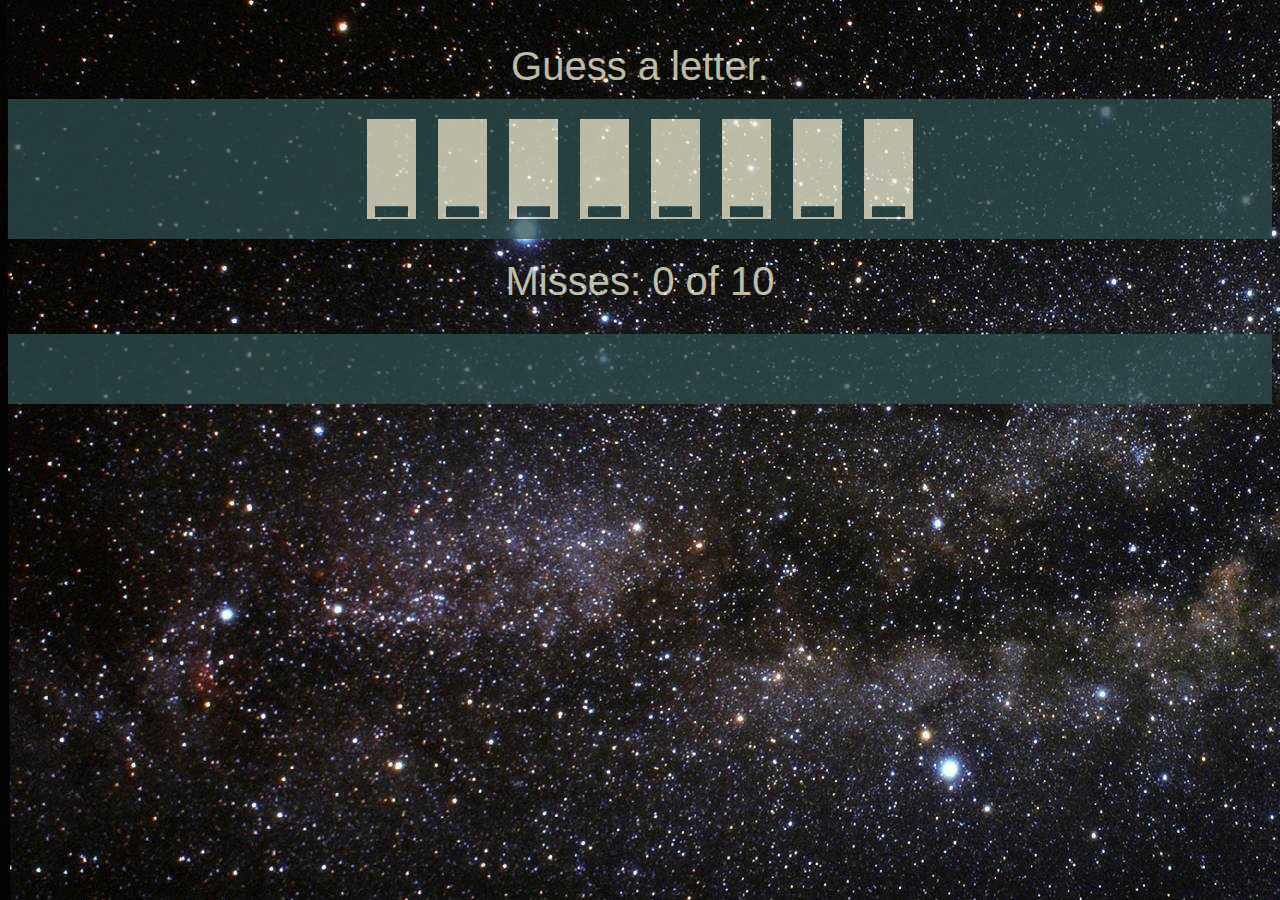
==== index.html @ 8ef3cc15 "Font change" ====
<!DOCTYPE html>
<html>
<head>
    <meta charset="utf-8" />
    <meta http-equiv="X-UA-Compatible" content="IE=edge">
    <title>Page Title</title>
    <meta name="viewport" content="width=device-width, initial-scale=1">
    <link rel="stylesheet" type="text/css" media="screen" href="assets/css/style.css" />
    <link href="https://fonts.googleapis.com/css?family=Monoton" rel="stylesheet">
    <link href="https://fonts.googleapis.com/css?family=Righteous" rel="stylesheet">

</head>
<body>
<div id="dialogueView"></div>
<div id="wordView"></div>
<div id="defView"></div>
<div id="missView"></div>
<div id="guessListView"></div>
<div id="reset-box"></div>
    
</body>
<script src="assets/javascript/game.js"></script>

</html>
---- assets/css/style.css ----
body {
    text-align: center;
    background-image: url(../images/background.jpg);
    padding-top: 2%;
}

#wordView {
    font-family: 'Righteous', cursive;
    font-size: 80px;
    background-color: darkslategray;
    color: darkslategray;
    padding: 20px;
    opacity: .75;
    margin-bottom: 10px;
}

#defView {
    font-family: 'Franklin Gothic Medium', 'Arial Narrow', Arial, sans-serif;
    width: 50%;
    margin: -10px auto auto;    
}

#def {
    background-color: beige;
    color: darkslategray;
    opacity: .75;
    padding: 20px;
    border-bottom-right-radius: 15px; 
    border-bottom-left-radius: 15px;
}

#dialogueView, 
#missView, 
#guessListView {
    font-family: 'Franklin Gothic Medium', 'Arial Narrow', Arial, sans-serif;
    padding: 10px;
    font-size: 40px;
    color: beige;
    opacity: .75;
}

input {
    margin-top: 40px;
    padding: 15px;
    color: beige;
    background-color: darkslategray;
    border-color: 1px;
    border-radius: 10px;
    font-family: 'Franklin Gothic Medium', 'Arial Narrow', Arial, sans-serif;
    opacity: .75;
    font-size: 20px;
}

#guessListView {
    background-color: darkslategray;
    vertical-align: middle;
    height: 50px;
}

#missView {
    margin: 20px;
}
 span {
     background-color: beige;
 }

 #guessList {
     font-size: 30px;
 }
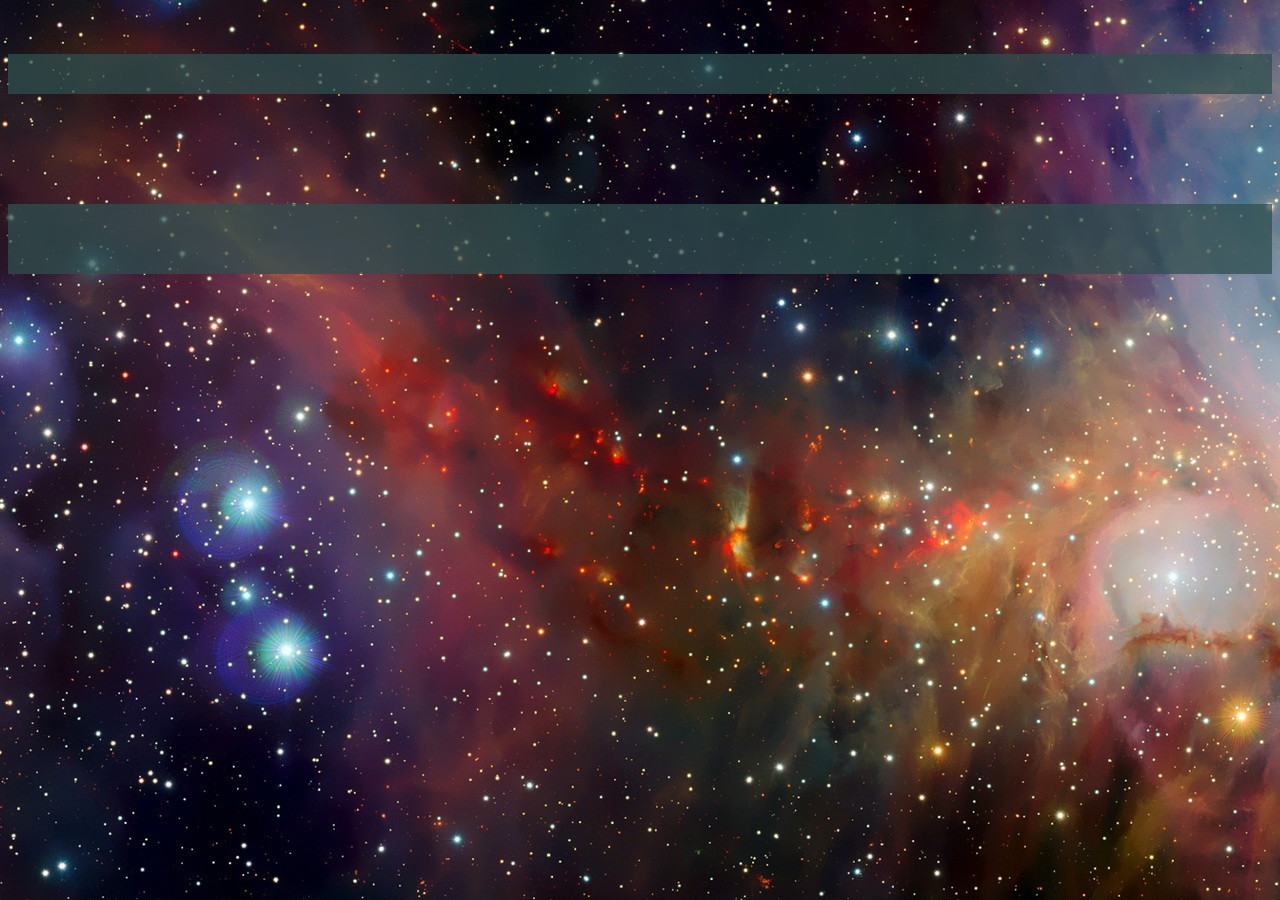
==== commit 19a92965: "Added images" ====
--- a/index.html
+++ b/index.html
@@ -1,23 +1,26 @@
 <!DOCTYPE html>
 <html>
+
 <head>
     <meta charset="utf-8" />
     <meta http-equiv="X-UA-Compatible" content="IE=edge">
-    <title>Page Title</title>
+    <title>Search for Meaning</title>
     <meta name="viewport" content="width=device-width, initial-scale=1">
     <link rel="stylesheet" type="text/css" media="screen" href="assets/css/style.css" />
     <link href="https://fonts.googleapis.com/css?family=Monoton" rel="stylesheet">
     <link href="https://fonts.googleapis.com/css?family=Righteous" rel="stylesheet">
+    <script src="https://code.jquery.com/jquery-3.3.1.js" integrity="sha256-2Kok7MbOyxpgUVvAk/HJ2jigOSYS2auK4Pfzbm7uH60=" crossorigin="anonymous"></script>
 
 </head>
+
 <body>
-<div id="dialogueView"></div>
-<div id="wordView"></div>
-<div id="defView"></div>
-<div id="missView"></div>
-<div id="guessListView"></div>
-<div id="reset-box"></div>
-    
+    <div id="dialogueView"></div>
+    <div id="wordView"></div>
+    <div id="defView"></div>
+    <div id="missView"></div>
+    <div id="guessListView"></div>
+    <div id="reset-box"></div>
+    <div id="image-box"></div>     
 </body>
 <script src="assets/javascript/game.js"></script>
 
--- a/assets/css/style.css
+++ b/assets/css/style.css
@@ -40,7 +40,6 @@
 }
 
 input {
-    margin-top: 40px;
     padding: 15px;
     color: beige;
     background-color: darkslategray;
@@ -49,21 +48,41 @@
     font-family: 'Franklin Gothic Medium', 'Arial Narrow', Arial, sans-serif;
     opacity: .75;
     font-size: 20px;
+    margin-bottom: 40px;
 }
 
 #guessListView {
     background-color: darkslategray;
     vertical-align: middle;
     height: 50px;
+    margin-bottom: 40px;
 }
 
 #missView {
-    margin: 20px;
+    margin: 50px;
 }
  span {
      background-color: beige;
  }
 
- #guessList {
-     font-size: 30px;
- }+img {
+    width: 100%;
+    /* z-index: -1;
+    left: 0px;
+    top: 0px;
+    position: fixed;
+    float: center; */
+}
+
+#guessList {
+    font-size: 30px;
+}
+
+#image-box {
+    margin: auto;
+    text-align: center;
+    background-color: beige;
+    opacity: .75;
+    width: 40%;
+    border-radius: 15%;
+}
